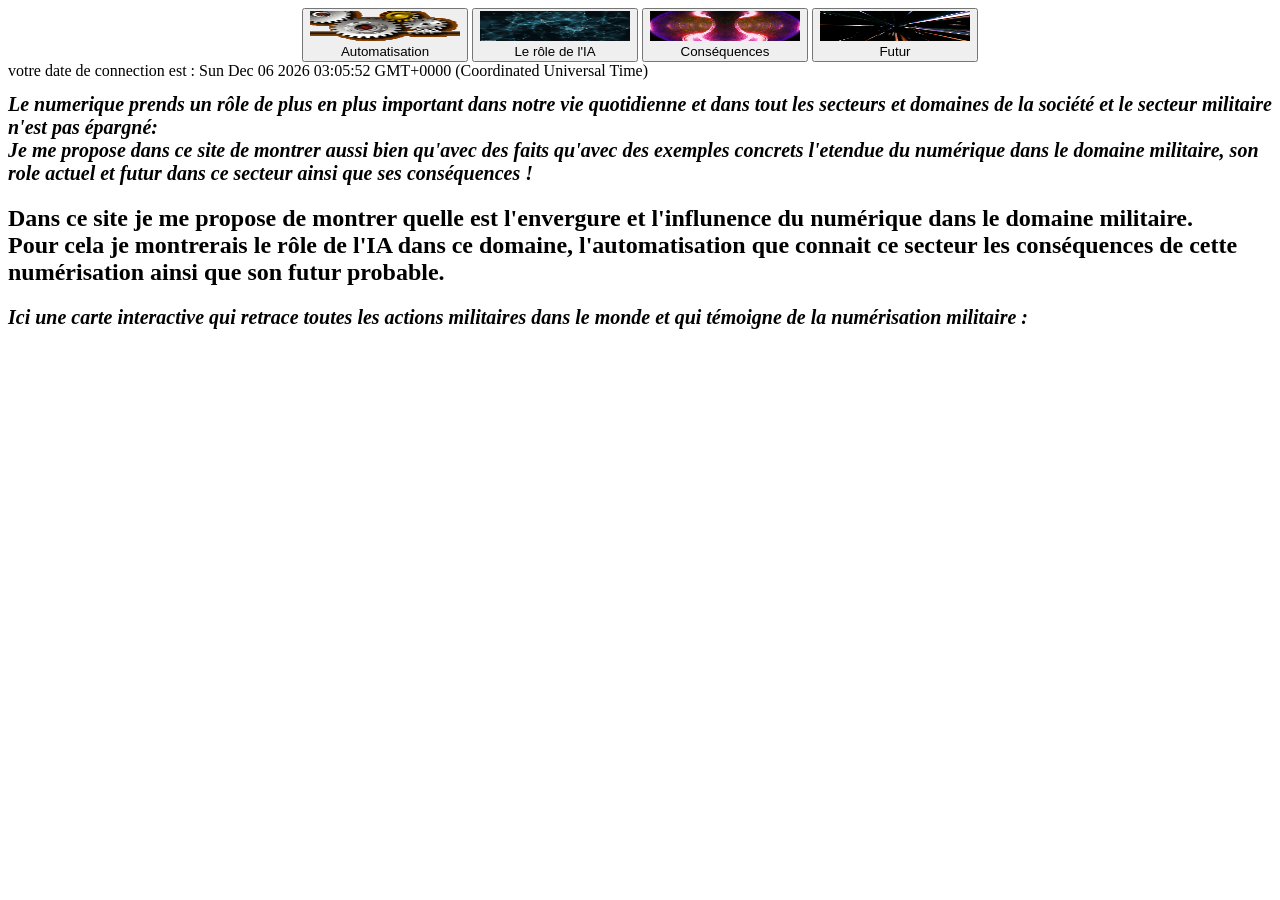
==== index1.html @ a536042d "Add files via upload" ====
<!DOCTYPE html>
<html lang="fr">
<head>
    <meta charset="UTF-8">
    <meta http-equiv="X-UA-Compatible" content="IE=edge">
    <meta name="viewport" content="width=device-width, initial-scale=1.0">
    <title>Le numérique et le domaine Militaire</title>
    <link rel="stylesheet" href="style.css">
    <table>

        <center>
           
           <button id="perimeter"><img src="perimeter.gif" width="150" height="30" /><center>Automatisation</center></button>
            <button id="IA"><img src="IA.gif" width="150" height="30" /><center>Le rôle de l'IA</center></button>
             <button id="consequences"><img src="consequences.gif" width="150" height="30" /><center>Conséquences</center></button>
             <button id="futur"><img src="futur.gif" width="150" height="30" /><center>Futur</center></button>
           
        </center>



       
        
    </table>
</head>
<body>
  <B id="change"></B>
   
  <script type="text/javascript" src="script1.js"></script>
<h1 type ="text" id="txtComputer"> Le numerique prends un rôle de plus en plus important dans notre vie quotidienne et dans tout les secteurs
  et domaines de la société et le secteur militaire n'est pas épargné: <br> Je me propose dans ce site de 
montrer aussi bien qu'avec des faits qu'avec des exemples concrets l'etendue du numérique dans le domaine
militaire, son role actuel et futur dans ce secteur ainsi que ses conséquences !
</h1>
<h2>Dans ce site je me propose de montrer quelle est l'envergure et l'influnence du numérique dans le domaine militaire. <br> 
Pour cela je montrerais le rôle de l'IA dans ce domaine, l'automatisation que connait ce secteur 
les conséquences de cette numérisation ainsi que son futur probable.  </h2>
<div id="carte">

  <h1> Ici une carte interactive qui retrace toutes les actions militaires dans le monde et qui témoigne de la numérisation militaire :</h1>
</div>
  

<iframe style="width:1200px;height: 500px;border:0px" src="https://liveuamap.com"></iframe>
  
</body>
</html>
---- style.css ----
h1
{
    font-size: 20px; 

    font-style: italic;
    
}

#carte
{
    font-family: 'Times New Roman', Times, serif;
}
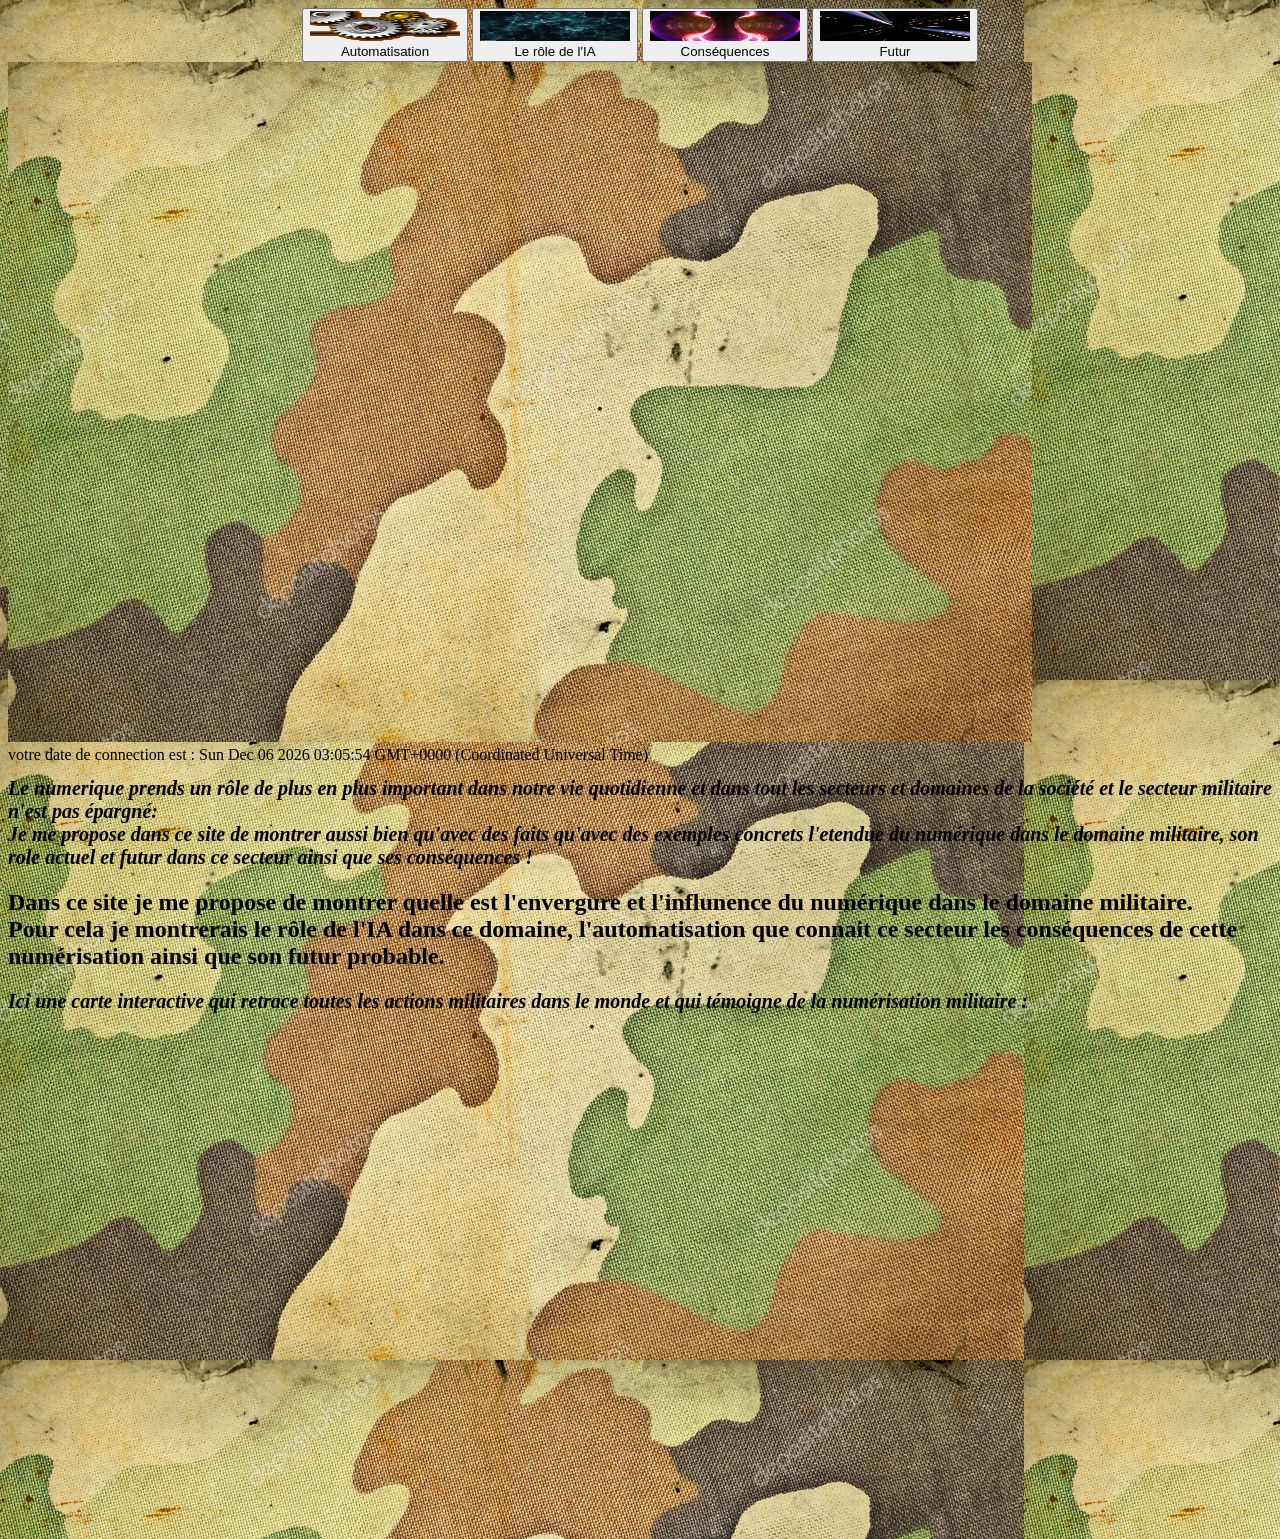
==== commit 47836aa0: "Update index1.html" ====
--- a/index1.html
+++ b/index1.html
@@ -18,7 +18,7 @@
         </center>
 
 
-
+<img src=arriereplan.jpg id=fondecran class=fondecran alt=/>
        
         
     </table>
--- a/style.css
+++ b/style.css
@@ -11,3 +11,9 @@
 {
     font-family: 'Times New Roman', Times, serif;
 }
+
+
+body {
+  background-image: url('arriereplan.jpg');
+}
+
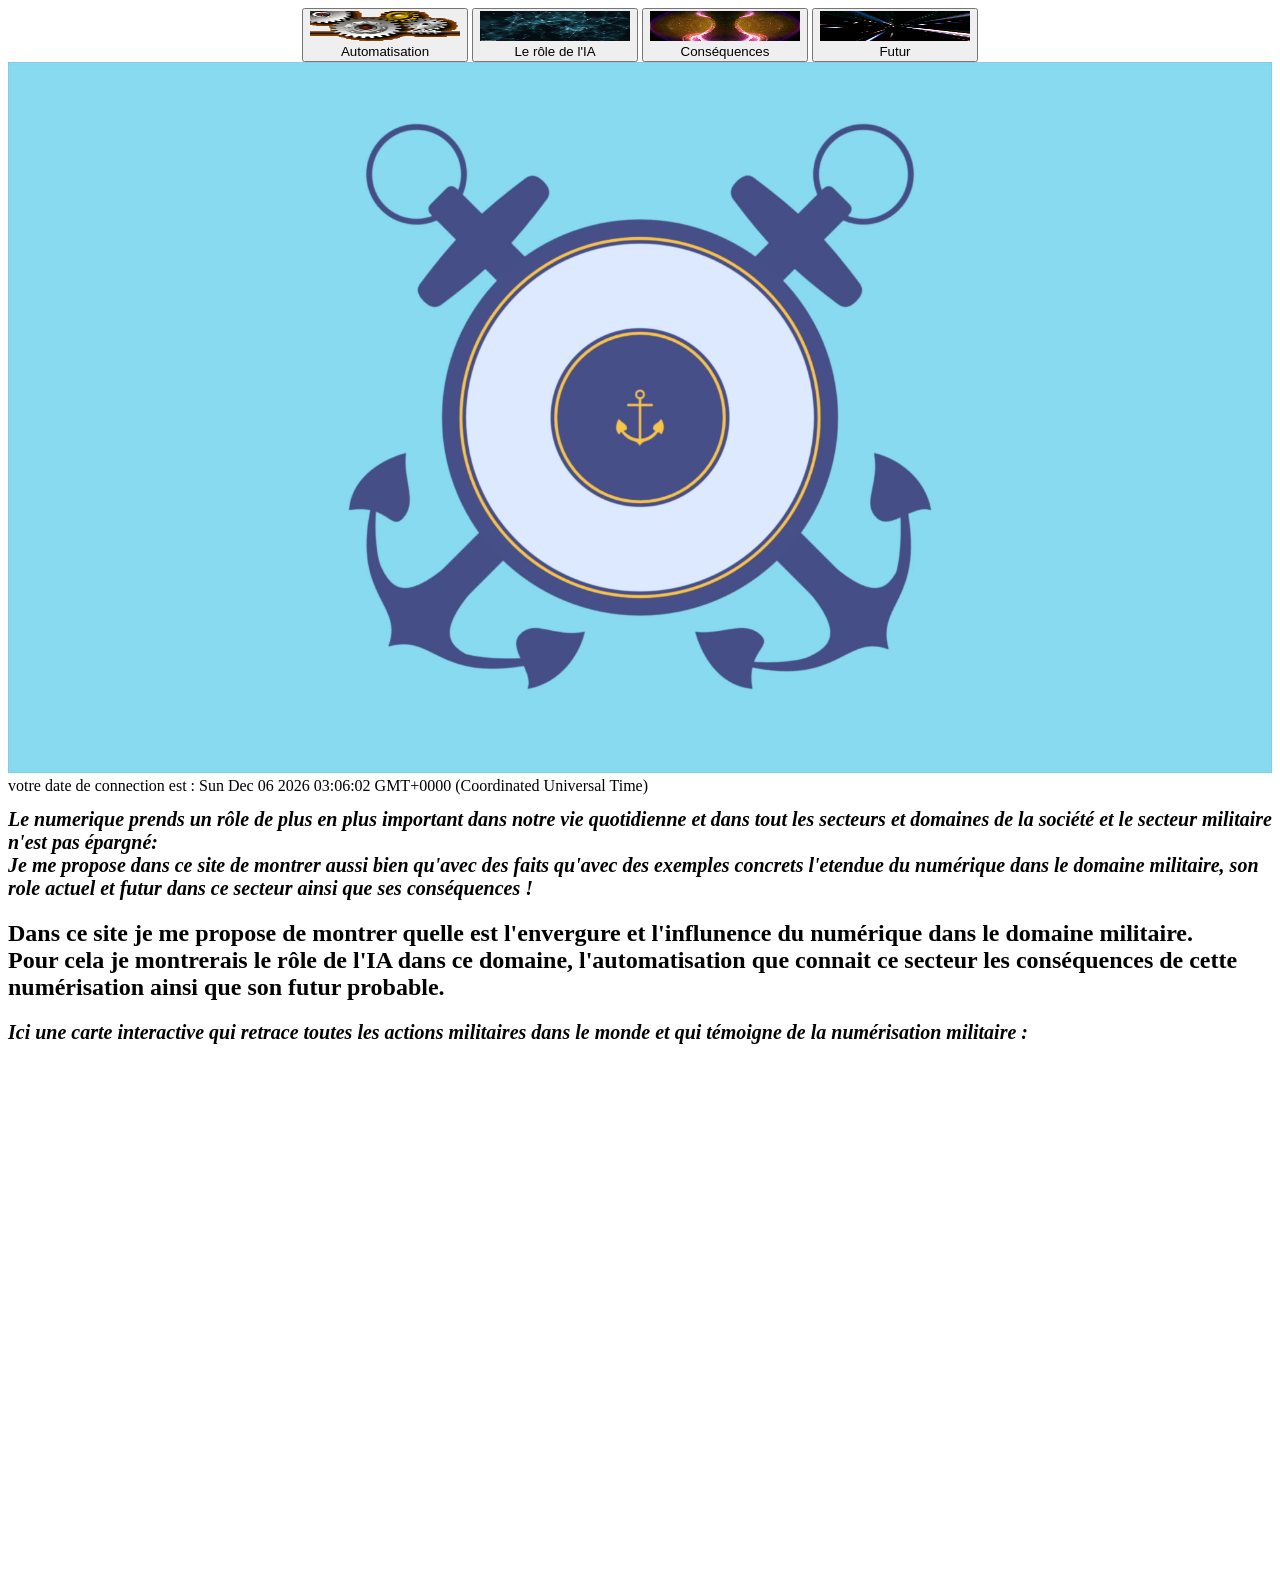
==== commit 7eb0c9fa: "Update index1.html" ====
--- a/index1.html
+++ b/index1.html
@@ -18,13 +18,14 @@
         </center>
 
 
-<img src=arriereplan.jpg id=fondecran class=fondecran alt=/>
+
        
         
     </table>
 </head>
 <body>
   <B id="change"></B>
+    <img src=arriereplan.jpg id=fondecran class=fondecran alt=/>
    
   <script type="text/javascript" src="script1.js"></script>
 <h1 type ="text" id="txtComputer"> Le numerique prends un rôle de plus en plus important dans notre vie quotidienne et dans tout les secteurs
--- a/style.css
+++ b/style.css
@@ -13,7 +13,10 @@
 }
 
 
-body {
-  background-image: url('arriereplan.jpg');
+#fondecran {
+ 
+ background-image:url(arriereplan.jpg);
+ 
+width: 100%;
+height: 100%;
 }
-
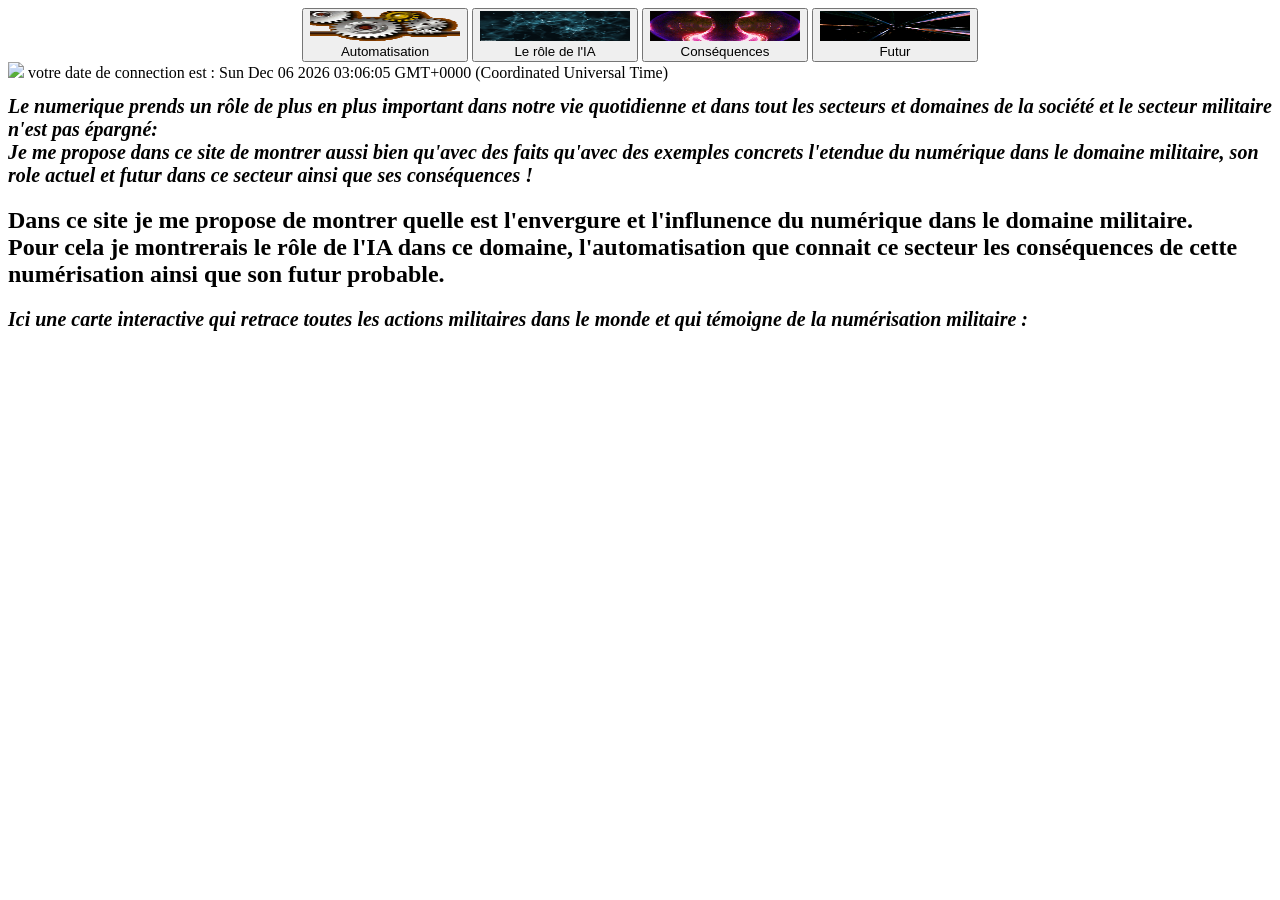
==== commit 7ec92ca6: "Update index1.html" ====
--- a/index1.html
+++ b/index1.html
@@ -25,7 +25,7 @@
 </head>
 <body>
   <B id="change"></B>
-    <img src=arriereplan.jpg id=fondecran class=fondecran alt=/>
+    <img src=arriereplan.jpg/>
    
   <script type="text/javascript" src="script1.js"></script>
 <h1 type ="text" id="txtComputer"> Le numerique prends un rôle de plus en plus important dans notre vie quotidienne et dans tout les secteurs
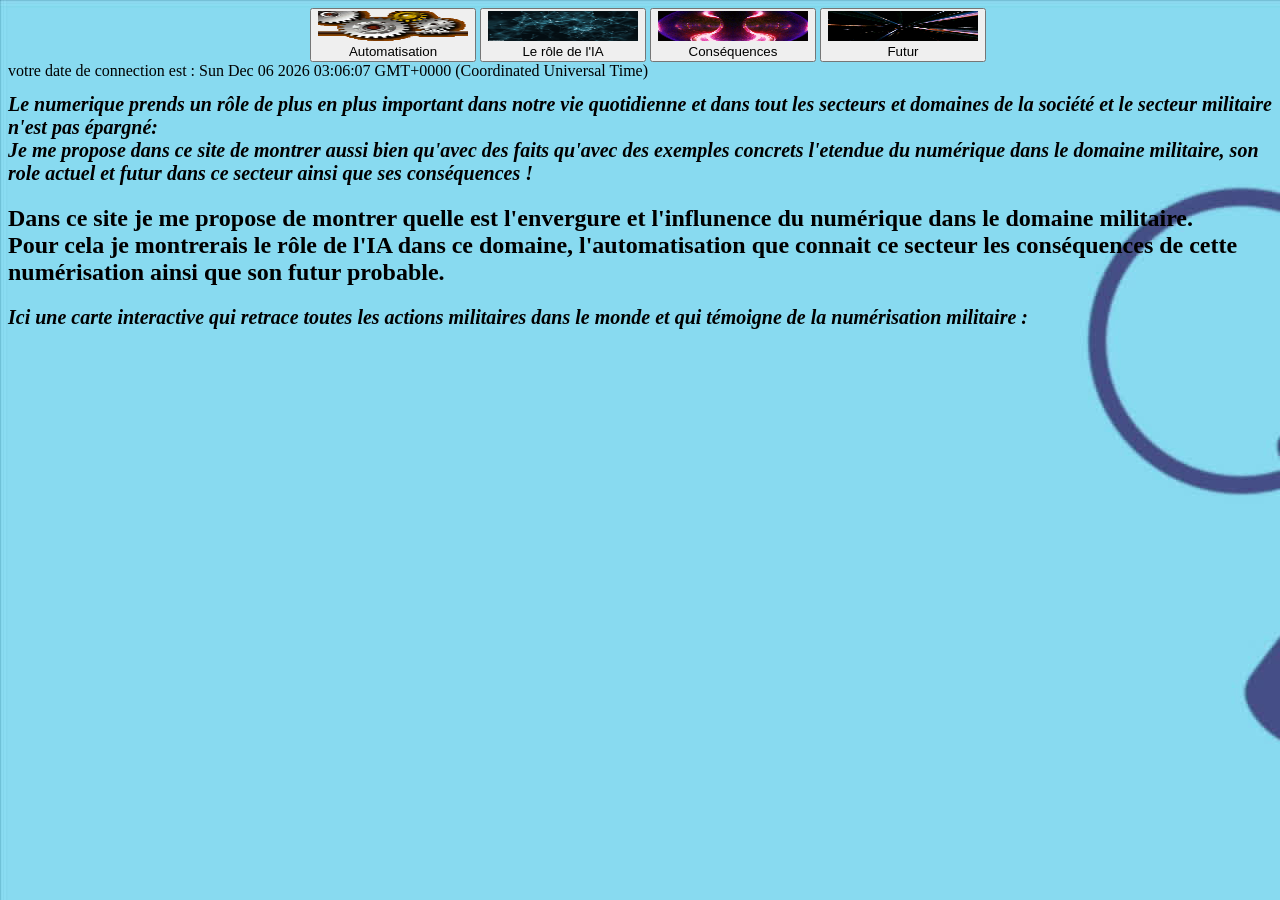
==== commit b6ff2688: "Update index1.html" ====
--- a/index1.html
+++ b/index1.html
@@ -25,7 +25,7 @@
 </head>
 <body>
   <B id="change"></B>
-    <img src=arriereplan.jpg/>
+    
    
   <script type="text/javascript" src="script1.js"></script>
 <h1 type ="text" id="txtComputer"> Le numerique prends un rôle de plus en plus important dans notre vie quotidienne et dans tout les secteurs
--- a/style.css
+++ b/style.css
@@ -13,7 +13,7 @@
 }
 
 
-#fondecran {
+body{
  
  background-image:url(arriereplan.jpg);
  
